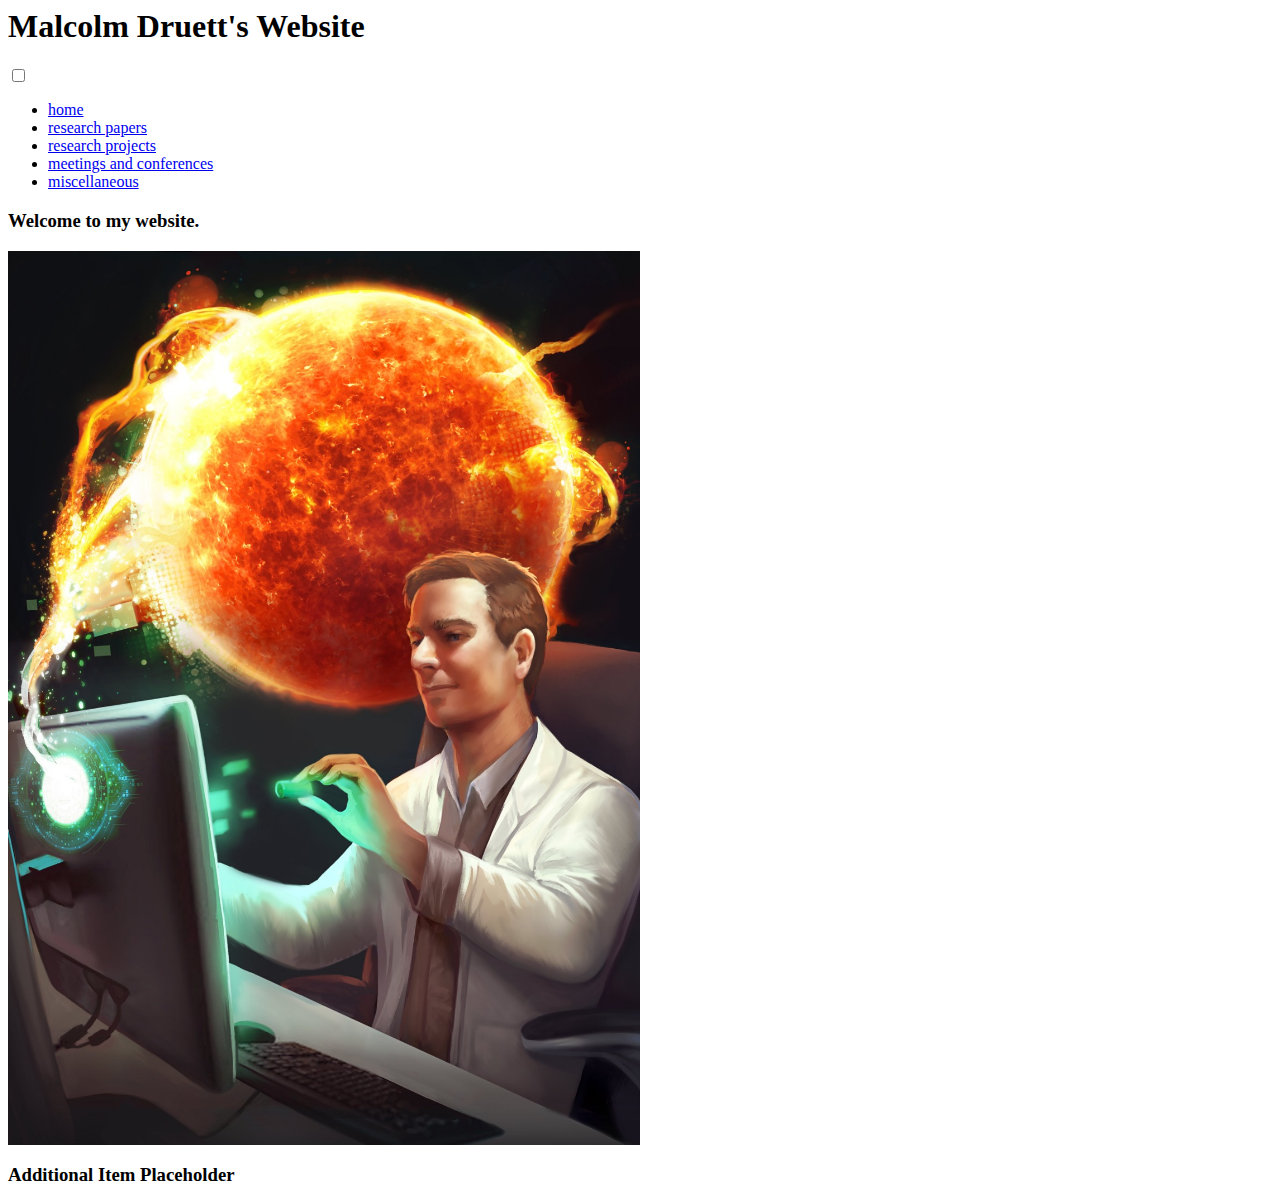
==== index.html @ 4a9f8427 "[FIX] Attempting to correct homepage address" ====
<html>
  <header>
    <h1 class="logo">Malcolm Druett's Website</h1>
      <input type="checkbox" id="nav-toggle" class="nav-toggle">
        <nav id='navbar'>
          <ul>
            <li><a href="main"> home </a></li>
            <li><a href="research_papers"> research papers</a></li>
            <li><a href="projects"> research projects </a></li>
            <li><a href="conferences"> meetings and conferences </a></li>
            <li><a href="misc"> miscellaneous </a></li>
          </ul>
        </nav>
      <label for="nav-toggle" class="nav-toggle-label">
    <span></span>
  </label>
</header>

<div class="content">
  <h3>Welcome to my website. </h3>
  <img src="images/Malcolm_Art.jpeg", width="50%">
</div>
<div class="content">
  <h3>Additional Item Placeholder</h3>
</div>


</html>
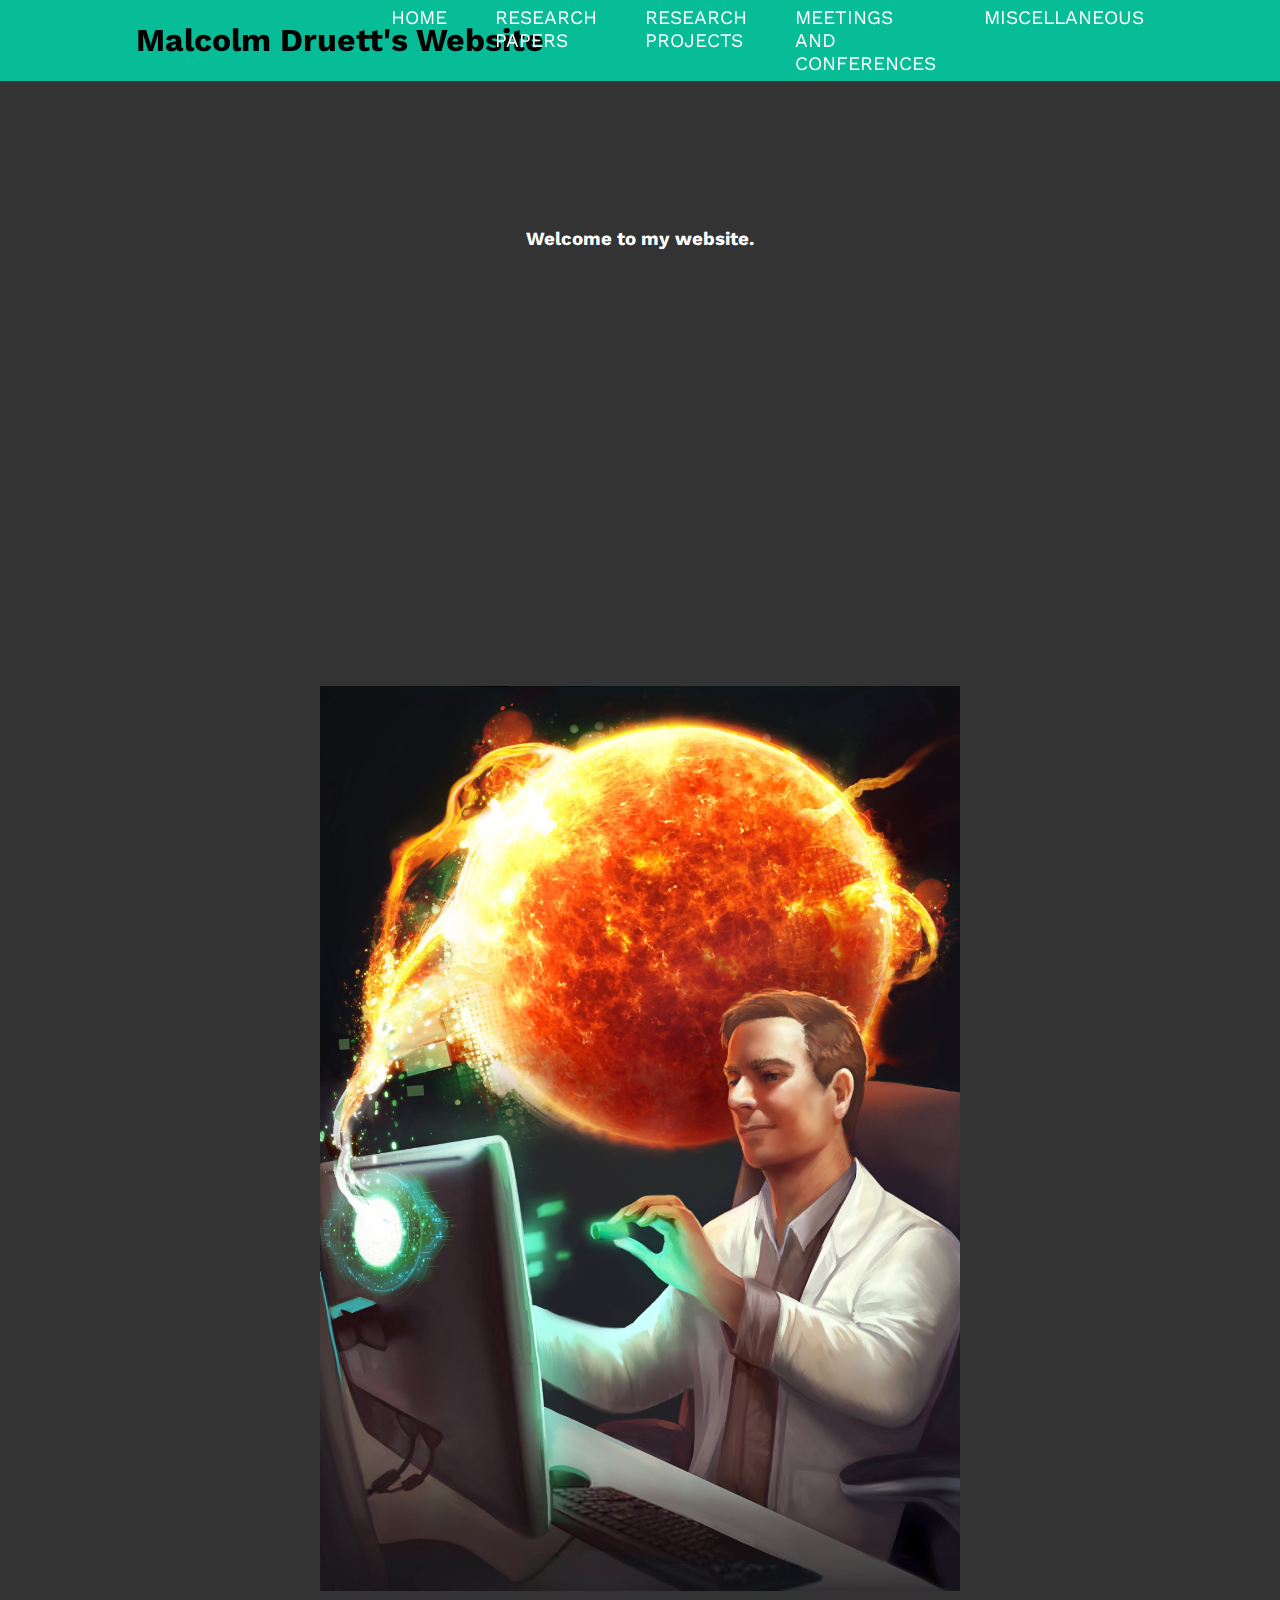
==== commit f051d394: "[FIX] add stylesheet reference" ====
--- a/index.html
+++ b/index.html
@@ -1,10 +1,13 @@
 <html>
+  <head>
+    <link rel="stylesheet" href="css/stylesheet.css" type="text/css">
+  </head>
   <header>
     <h1 class="logo">Malcolm Druett's Website</h1>
       <input type="checkbox" id="nav-toggle" class="nav-toggle">
         <nav id='navbar'>
           <ul>
-            <li><a href="main"> home </a></li>
+            <li><a href="index"> home </a></li>
             <li><a href="research_papers"> research papers</a></li>
             <li><a href="projects"> research projects </a></li>
             <li><a href="conferences"> meetings and conferences </a></li>
--- a/css/stylesheet.css
+++ b/css/stylesheet.css
@@ -0,0 +1,195 @@
+@import url('https://fonts.googleapis.com/css?family=Work+Sans:300,600');
+
+:root {
+  --background: rgba(0, 214, 170, .85);
+}
+
+*, *::before, *::after {
+  box-sizing: border-box;
+}
+
+body {
+	margin: 0;
+	background: #222;
+	font-family: 'Work Sans', sans-serif;
+	font-weight: 400;
+}
+
+.content {
+  height: 200vh;
+  background-image: url(//unsplash.it/1000/1000);
+  background-color: #333;
+  background-blend-mode: multiply;
+  background-size: cover;
+  display: grid;
+  place-items: center;
+  color: #FFFFFF;
+}
+
+/* navigation styles start here */
+
+header {
+  background: var(--background);
+  text-align: center;
+  position: fixed;
+  z-index: 999;
+  width: 100%;
+}
+
+/* changed this from the tutorial video to
+   allow it to gain focus, making it tabbable */
+.nav-toggle {
+  position: absolute !important;
+  top: -9999px !important;
+  left: -9999px !important;
+}
+
+.nav-toggle:focus ~ .nav-toggle-label {
+  outline: 3px solid rgba(lightblue, .75);
+}
+
+.nav-toggle-label {
+  position: absolute;
+  top: 0;
+  left: 0;
+  margin-left: 1em;
+  height: 100%;
+  display: flex;
+  align-items: center;
+}
+
+.nav-toggle-label span,
+.nav-toggle-label span::before,
+.nav-toggle-label span::after {
+  display: block;
+  background: white;
+  height: 2px;
+  width: 2em;
+  border-radius: 2px;
+  position: relative;
+}
+
+.nav-toggle-label span::before,
+.nav-toggle-label span::after {
+  content: '';
+  position: absolute;
+}
+
+.nav-toggle-label span::before {
+  bottom: 7px;
+}
+
+.nav-toggle-label span::after {
+  top: 7px;
+}
+
+nav {
+  position: absolute;
+  text-align: left;
+  top: 100%;
+  left: 0;
+  background: var(--background);
+  width: 100%;
+  transform: scale(1, 0);
+  transform-origin: top;
+  transition: transform 400ms ease-in-out;
+}
+
+nav ul {
+  margin: 0;
+  padding: 0;
+  list-style: none;
+}
+
+nav li {
+  margin-bottom: 1em;
+  margin-left: 1em;
+}
+
+nav a {
+  color: white;
+  text-decoration: none;
+  font-size: 1.2rem;
+  text-transform: uppercase;
+  opacity: 0;
+  transition: opacity 150ms ease-in-out;
+}
+
+nav a:hover {
+  color: #000;
+}
+
+.nav-toggle:checked ~ nav {
+  transform: scale(1,1);
+}
+
+.nav-toggle:checked ~ nav a {
+  opacity: 1;
+  transition: opacity 250ms ease-in-out 250ms;
+}
+
+@media screen and (min-width: 800px) {
+  .nav-toggle-label {
+    display: none;
+  }
+
+  header {
+    display: grid;
+    grid-template-columns: 1fr auto minmax(600px, 3fr) 1fr;
+  }
+  
+  .logo {
+    grid-column: 2 / 3;
+  }
+  
+  nav {
+    // all: unset; /* this causes issues with Edge, since it's unsupported */
+    
+    /* the following lines are not from my video, but add Edge support */
+    position: relative;
+    text-align: left;
+    transition: none;
+    transform: scale(1,1);
+    background: none;
+    top: initial;
+    left: initial;
+    /* end Edge support stuff */
+    
+    grid-column: 3 / 4;
+    display: flex;
+    justify-content: flex-end;
+    align-items: center;
+  }
+  
+  nav ul {
+    display: flex;
+  }
+  
+  nav li {
+    margin-left: 3em;
+    margin-bottom: 0;
+  }
+  
+  nav a {
+    opacity: 1;
+    position: relative;
+  }
+  
+  nav a::before {
+    content: '';
+    display: block;
+    height: 5px;
+    background: black;
+    position: absolute;
+    top: -.75em;
+    left: 0;
+    right: 0;
+    transform: scale(0, 1);
+    transition: transform ease-in-out 250ms;
+  }
+  
+  nav a:hover::before {
+    transform: scale(1,1);
+  }
+}
+
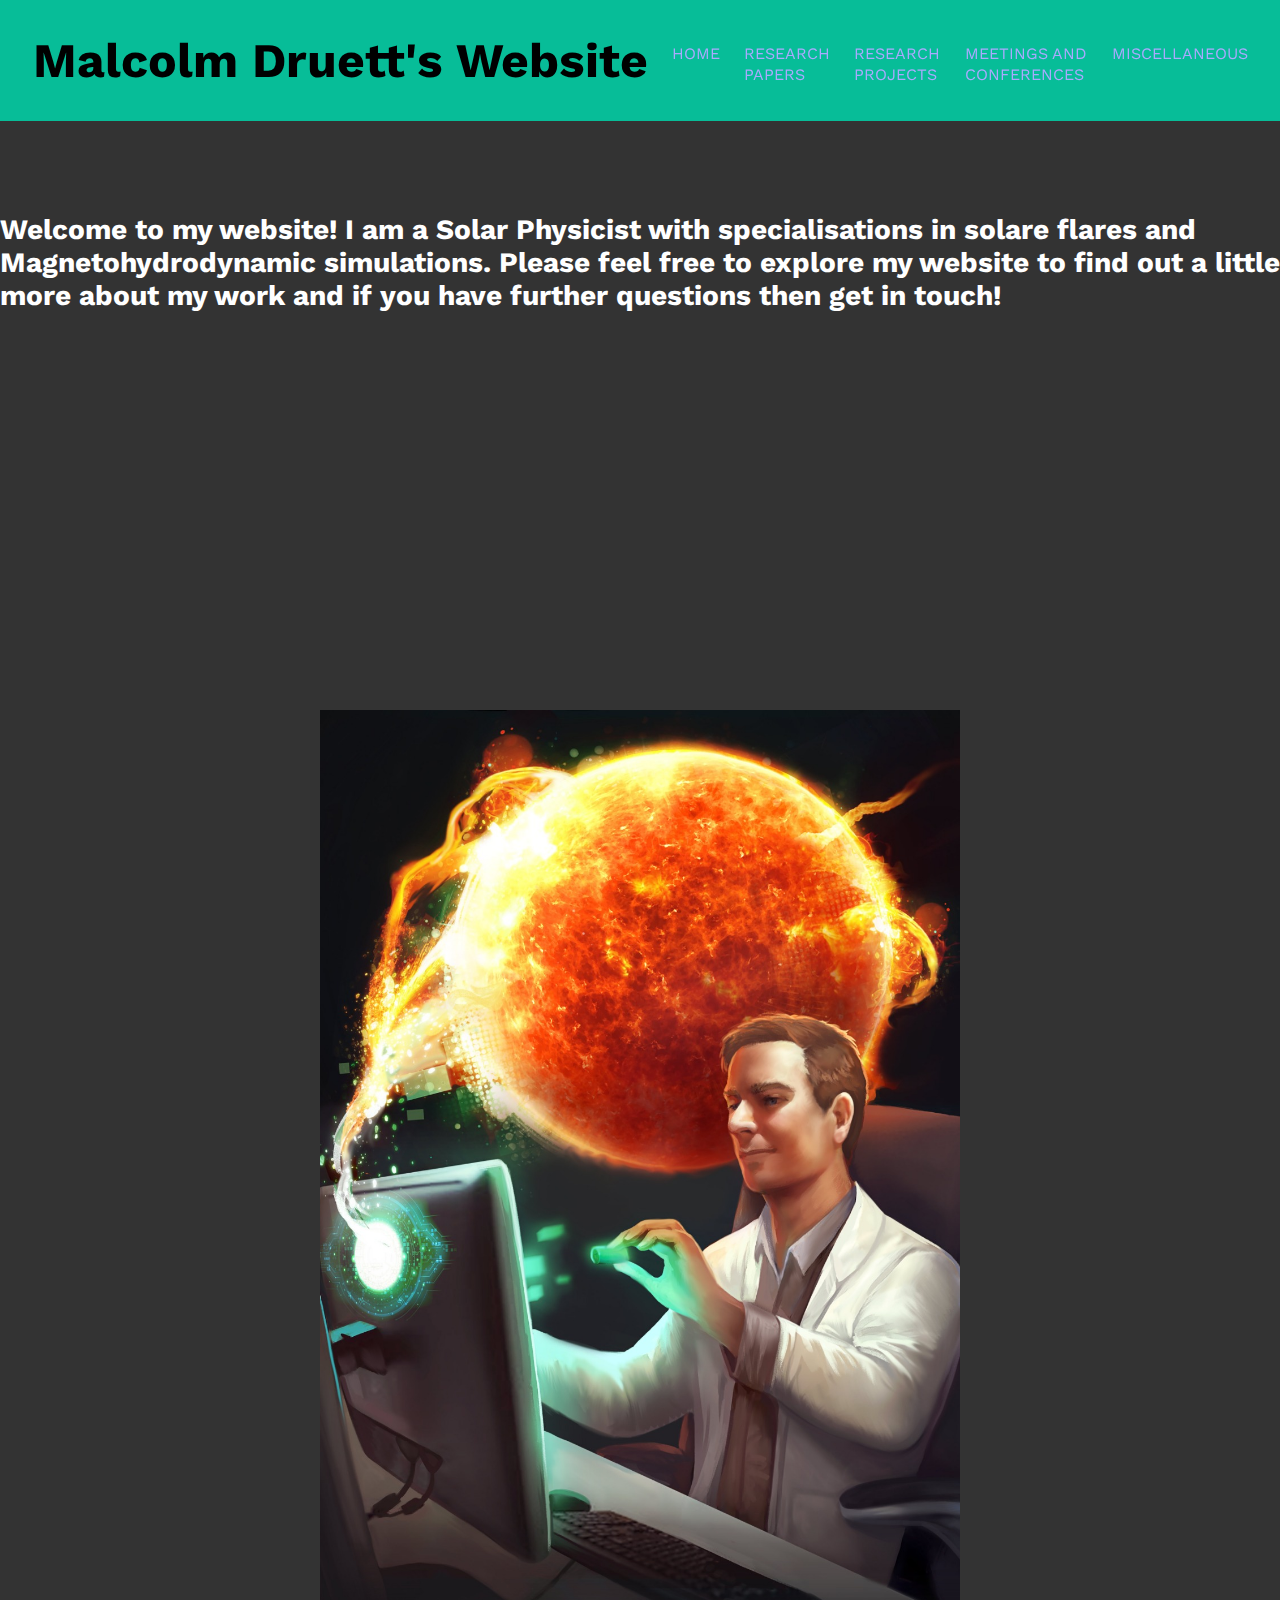
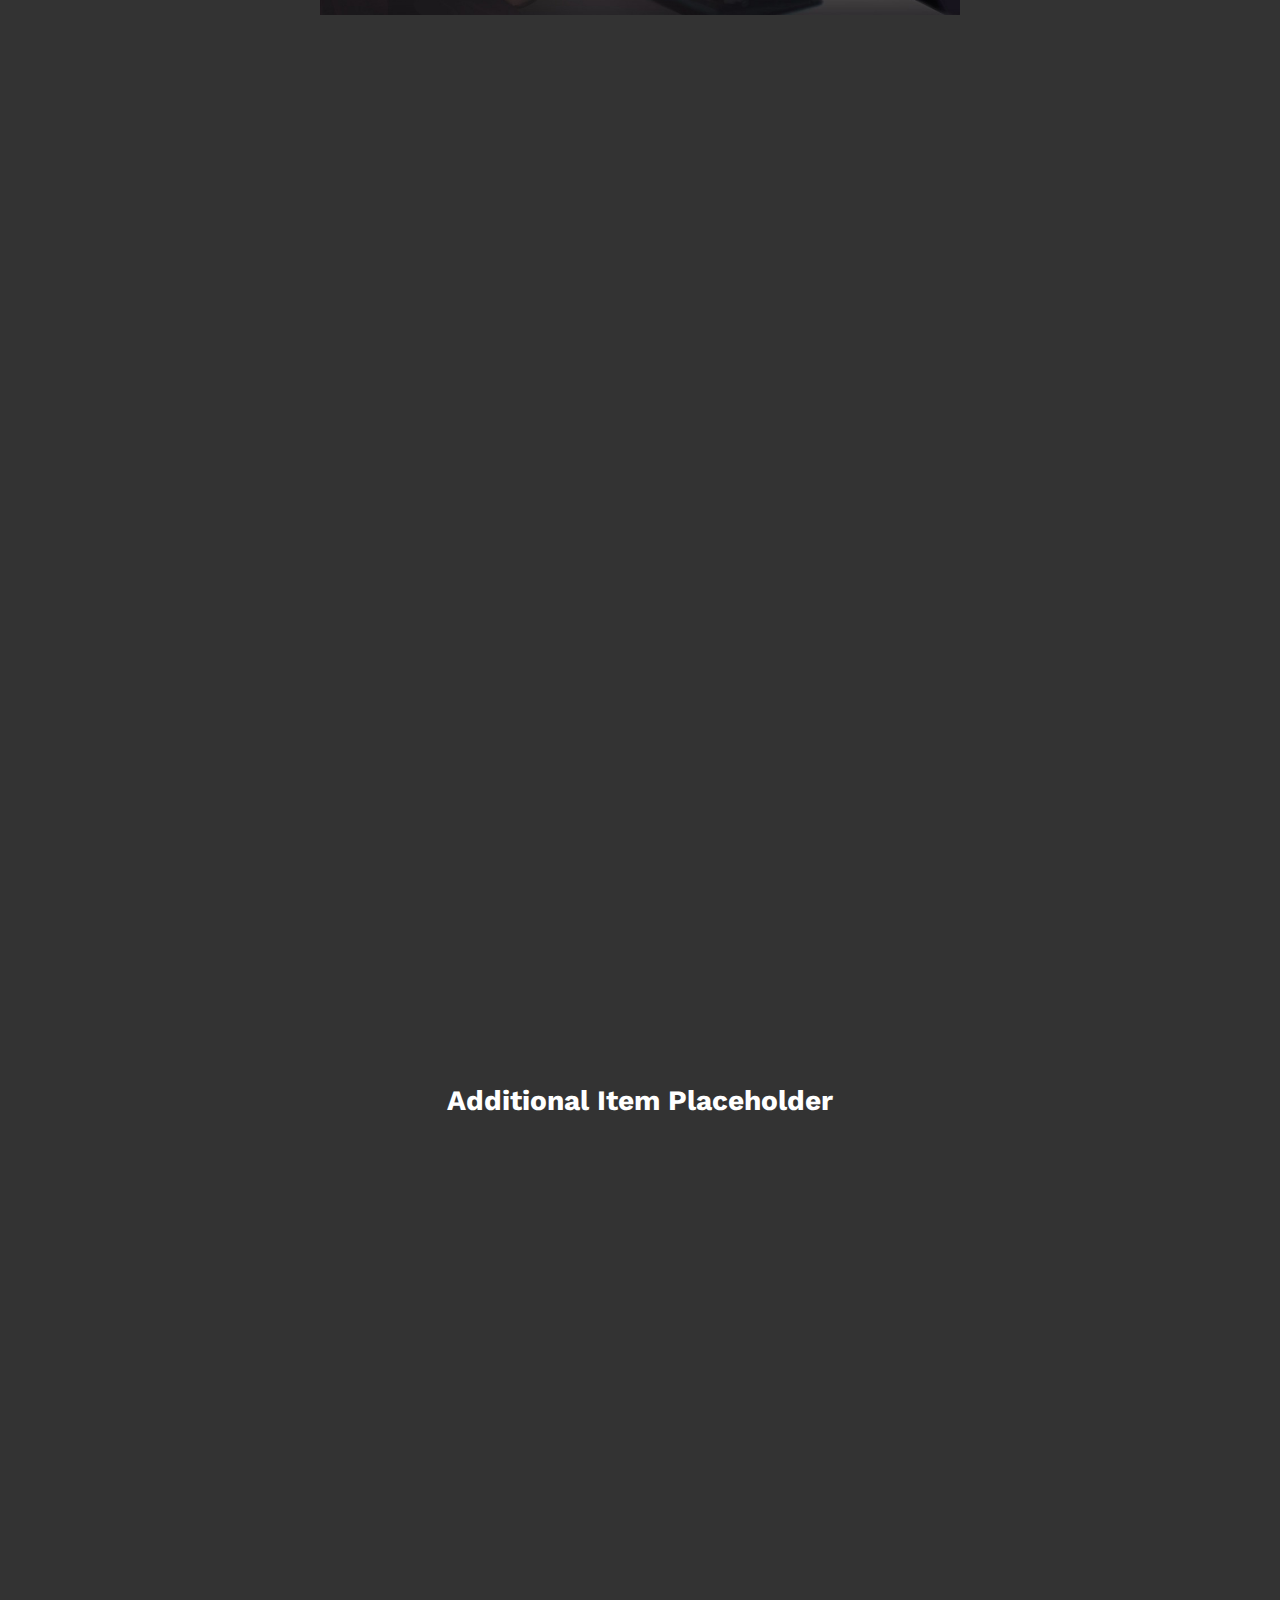
==== commit 168a6293: "[DEV] hyperlink colors, paper updates" ====
--- a/index.html
+++ b/index.html
@@ -8,7 +8,7 @@
         <nav id='navbar'>
           <ul>
             <li><a href="index"> home </a></li>
-            <li><a href="research_papers"> research papers</a></li>
+            <li><a href="papers"> research papers</a></li>
             <li><a href="projects"> research projects </a></li>
             <li><a href="conferences"> meetings and conferences </a></li>
             <li><a href="misc"> miscellaneous </a></li>
@@ -20,7 +20,7 @@
 </header>
 
 <div class="content">
-  <h3>Welcome to my website. </h3>
+  <h3>Welcome to my website! I am a Solar Physicist with specialisations in solare flares and Magnetohydrodynamic simulations. Please feel free to explore my website to find out a little more about my work and if you have further questions then get in touch!</h3>
   <img src="images/Malcolm_Art.jpeg", width="50%">
 </div>
 <div class="content">
--- a/css/stylesheet.css
+++ b/css/stylesheet.css
@@ -13,7 +13,29 @@
 	background: #222;
 	font-family: 'Work Sans', sans-serif;
 	font-weight: 400;
-}
+	font-size: 1.5rem;
+}
+
+a:link {
+    color: #AAAAFF;
+    text-decoration: none;
+}
+
+a:visited {
+    color: #FFAAFF;
+    text-decoration: none;
+}
+
+a:hover {
+    color: #AACCFF;
+    text-decoration: underlined;
+}
+
+a:active {
+    color: #CCAAFF;
+    text-decoration: underlined;
+}
+
 
 .content {
   height: 200vh;
@@ -109,7 +131,7 @@
 nav a {
   color: white;
   text-decoration: none;
-  font-size: 1.2rem;
+  font-size: 1.0rem;
   text-transform: uppercase;
   opacity: 0;
   transition: opacity 150ms ease-in-out;
@@ -166,7 +188,7 @@
   }
   
   nav li {
-    margin-left: 3em;
+    margin-left: 1em;
     margin-bottom: 0;
   }
   
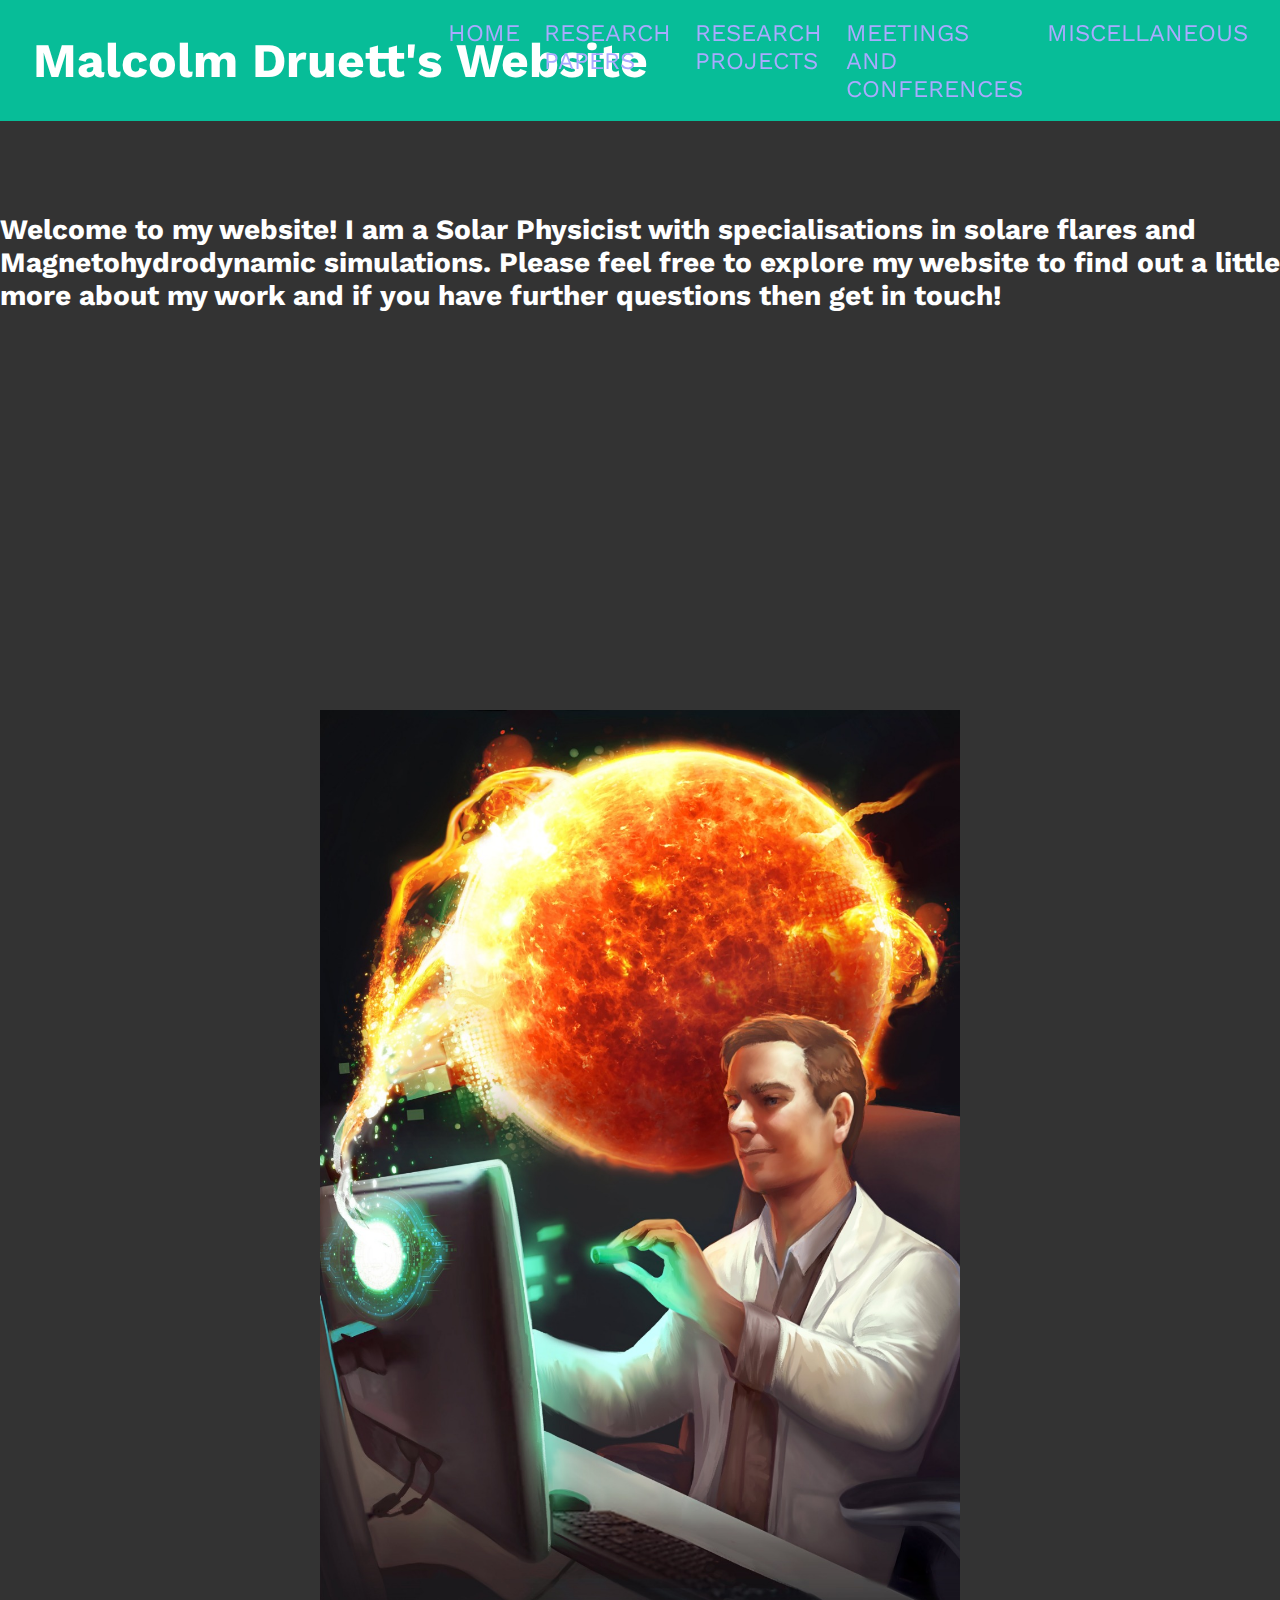
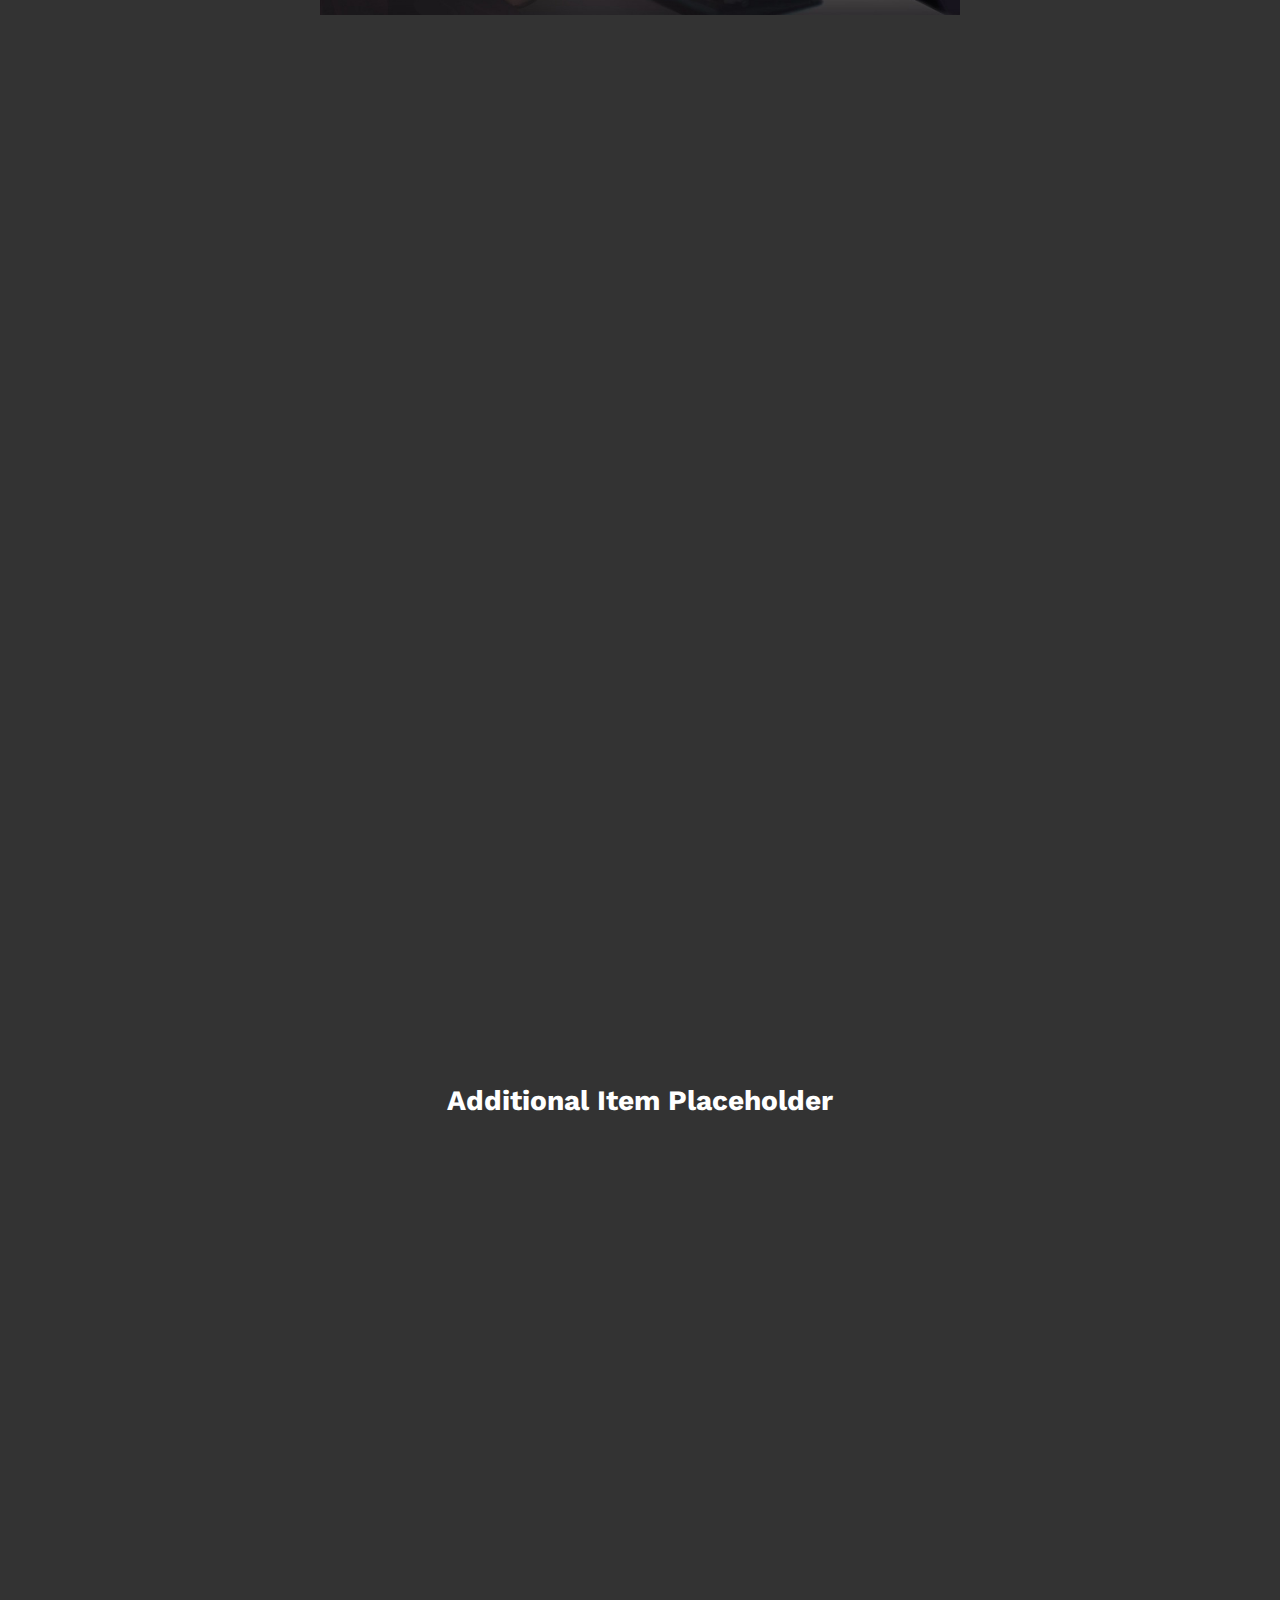
==== commit 446cd83b: "[ADD] projects main page added" ====
--- a/index.html
+++ b/index.html
@@ -9,7 +9,7 @@
           <ul>
             <li><a href="index"> home </a></li>
             <li><a href="papers"> research papers</a></li>
-            <li><a href="projects"> research projects </a></li>
+            <li><a href="projectsmain"> research projects </a></li>
             <li><a href="conferences"> meetings and conferences </a></li>
             <li><a href="misc"> miscellaneous </a></li>
           </ul>
--- a/css/stylesheet.css
+++ b/css/stylesheet.css
@@ -14,6 +14,7 @@
 	font-family: 'Work Sans', sans-serif;
 	font-weight: 400;
 	font-size: 1.5rem;
+	color: #FFFFFF;
 }
 
 a:link {
@@ -131,7 +132,7 @@
 nav a {
   color: white;
   text-decoration: none;
-  font-size: 1.0rem;
+  font-size: 1.5rem;
   text-transform: uppercase;
   opacity: 0;
   transition: opacity 150ms ease-in-out;
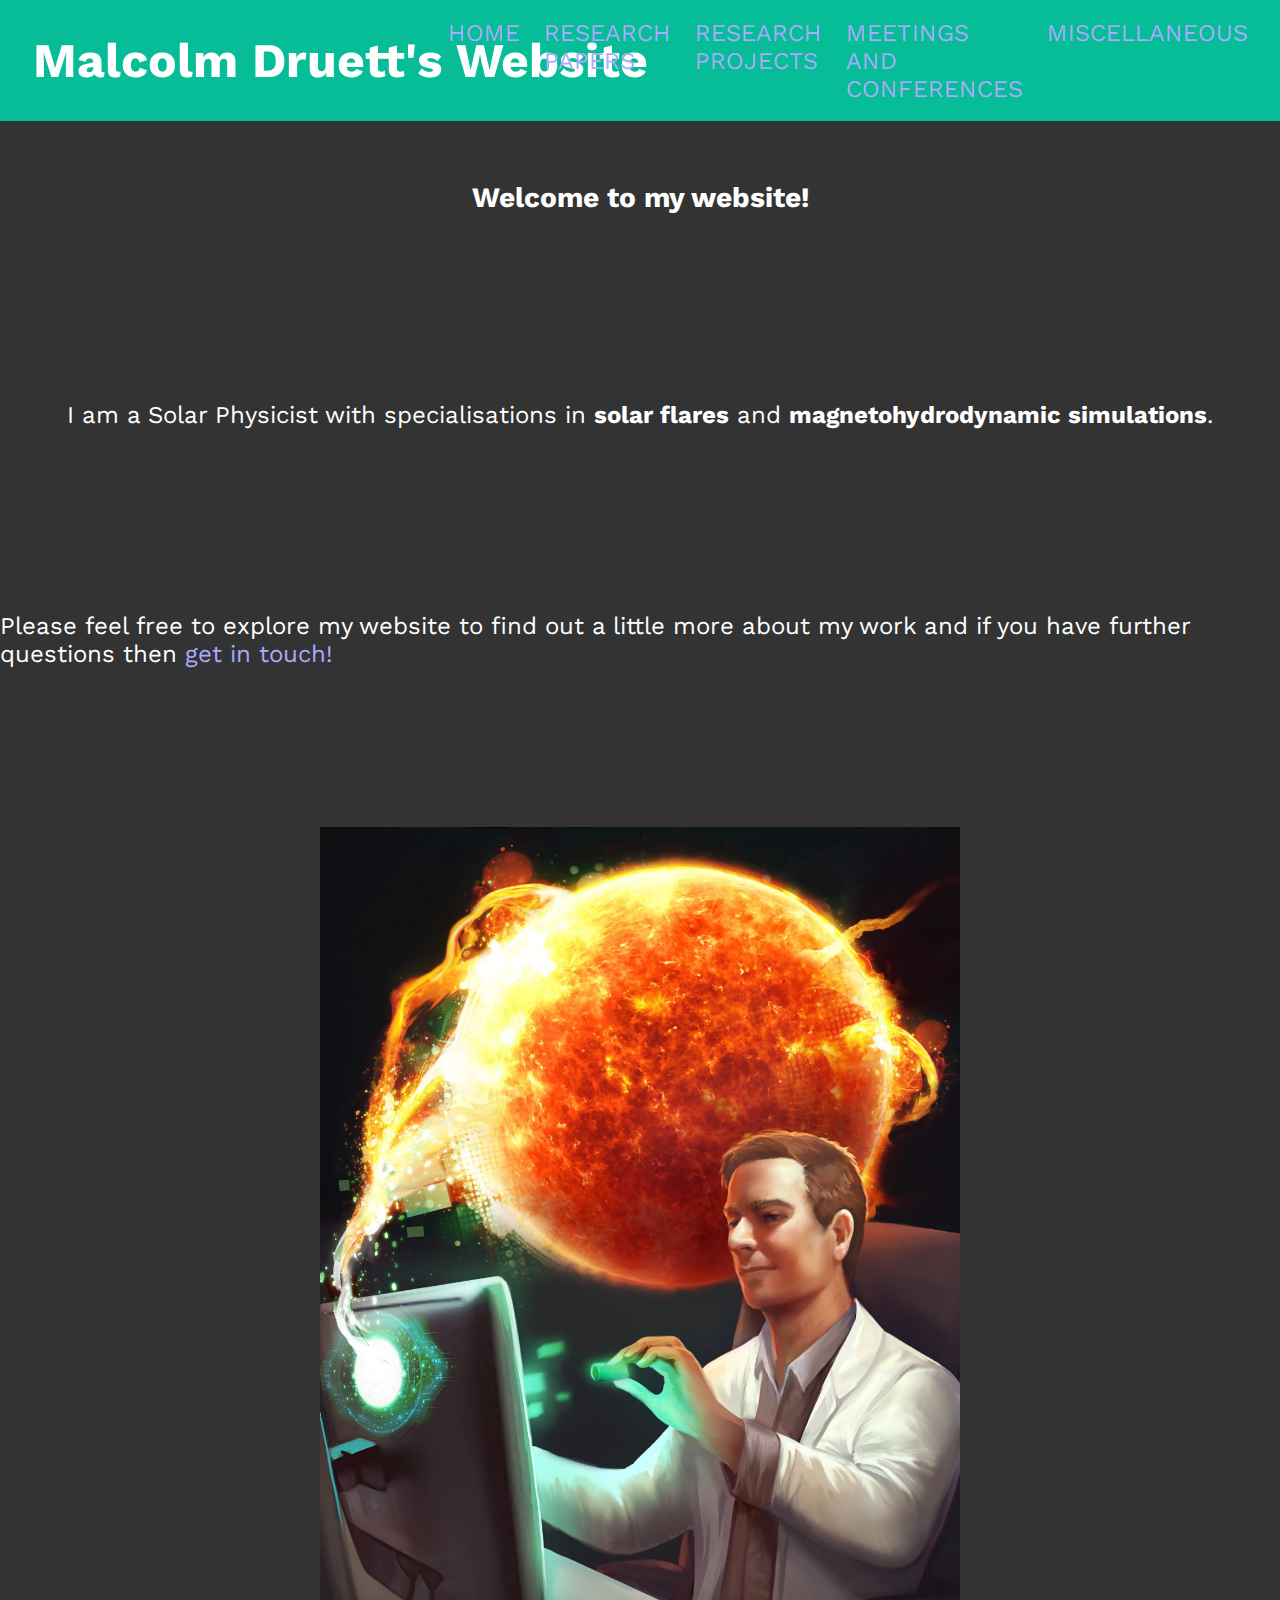
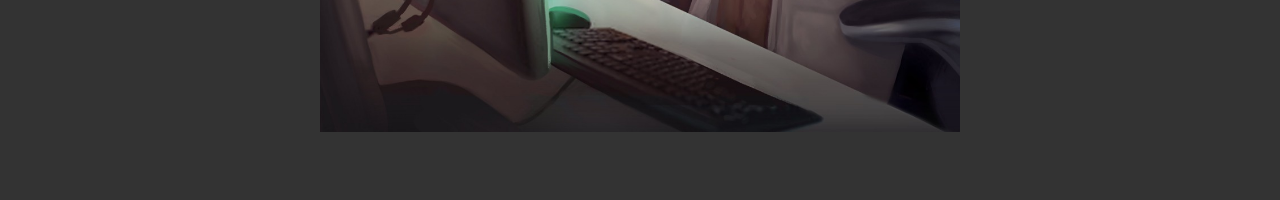
==== commit df258c61: "[DEV] Patch over annoying header issue and add images as png" ====
--- a/index.html
+++ b/index.html
@@ -10,7 +10,7 @@
             <li><a href="index"> home </a></li>
             <li><a href="papers"> research papers</a></li>
             <li><a href="projectsmain"> research projects </a></li>
-            <li><a href="conferences"> meetings and conferences </a></li>
+            <li><a href="meetingsmain"> meetings and conferences </a></li>
             <li><a href="misc"> miscellaneous </a></li>
           </ul>
         </nav>
@@ -19,13 +19,18 @@
   </label>
 </header>
 
+<body>
+
 <div class="content">
-  <h3>Welcome to my website! I am a Solar Physicist with specialisations in solare flares and Magnetohydrodynamic simulations. Please feel free to explore my website to find out a little more about my work and if you have further questions then get in touch!</h3>
+  <h3 style="margin-top:3cm">Welcome to my website!</h3> 
+  <p>I am a Solar Physicist with specialisations in <strong>solar flares</strong> and <strong>magnetohydrodynamic simulations</strong>.</p> 
+  <p>Please feel free to explore my website to find out a little more about my work and if you have further questions then <a href="mailto:mdruett_uk@yahoo.co.uk">get in touch!</a></p>
   <img src="images/Malcolm_Art.jpeg", width="50%">
 </div>
-<div class="content">
+<!-- <div class="content">
   <h3>Additional Item Placeholder</h3>
-</div>
+</div> -->
 
+</body>
 
 </html>
